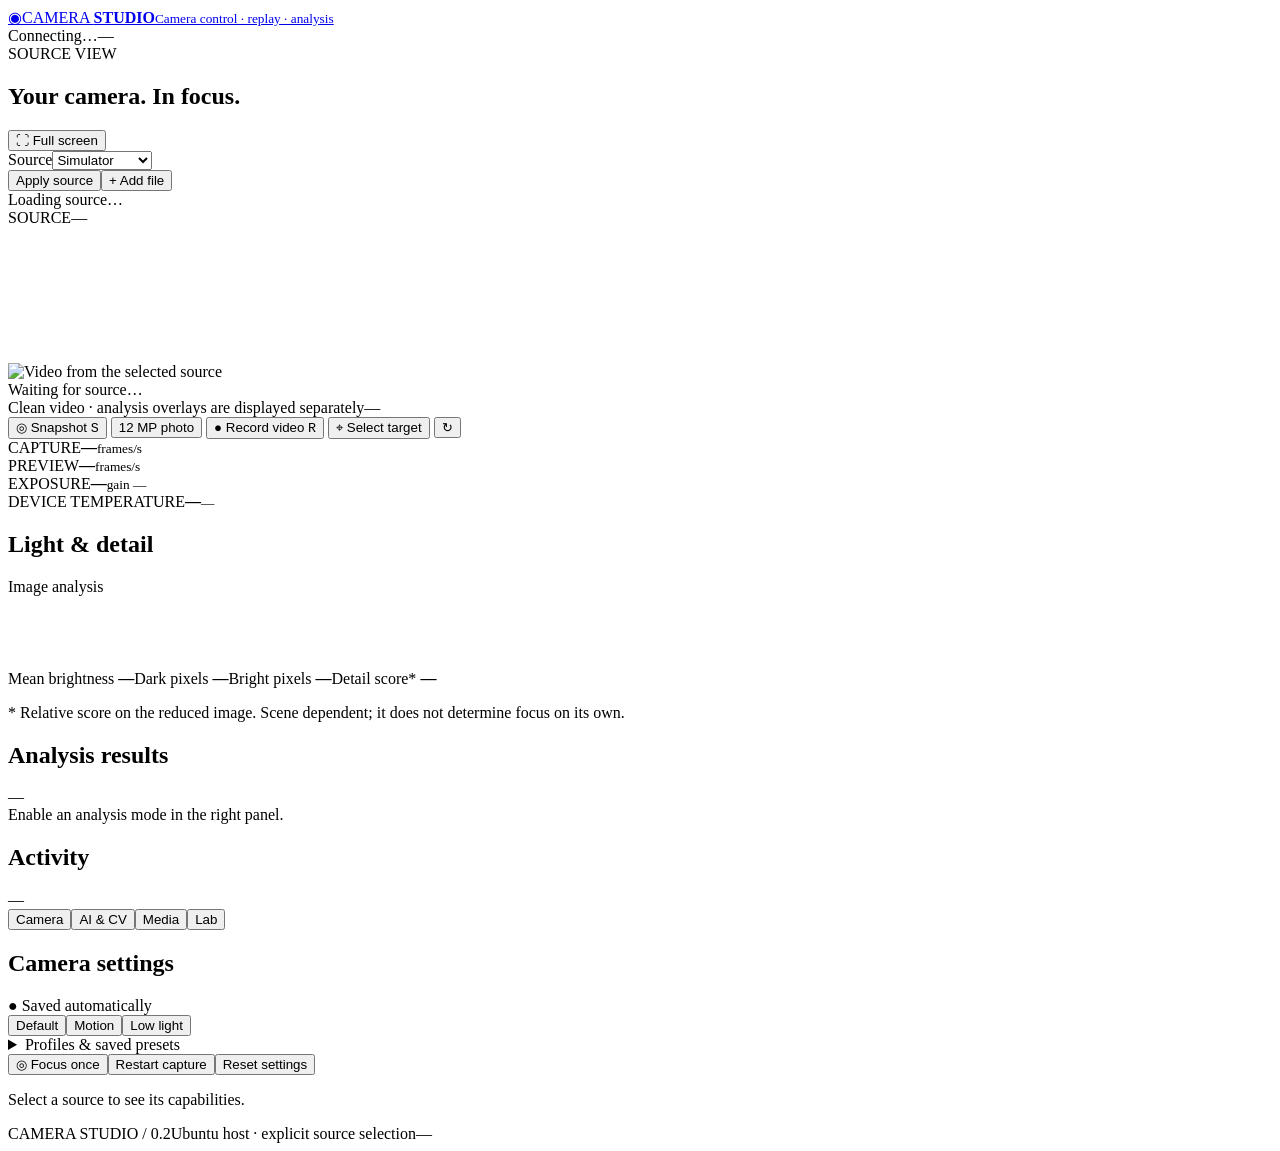
==== camera_app/templates/index.html @ a616f3f5 "Build Camera Studio with offline sources, AI, RTP transport bench and English guides" ====
<!doctype html>
<html lang="en">
<head>
  <meta charset="utf-8"><meta name="viewport" content="width=device-width,initial-scale=1">
  <title>Camera Studio</title>
  <link rel="stylesheet" href="/static/style.css">
</head>
<body>
<header>
  <a class="brand" href="/"><span class="brand-icon">◉</span><span>CAMERA <b>STUDIO</b><small>Camera control · replay · analysis</small></span></a>
  <div class="connection"><span id="connection-dot" class="dot"></span><span id="connection">Connecting…</span><span id="model-chip" class="chip">—</span></div>
</header>
<main>
  <section class="workspace">
    <div class="section-heading"><div><div id="view-eyebrow" class="eyebrow">SOURCE VIEW</div><h1>Your camera. In focus.</h1></div><button id="fullscreen" class="quiet">⛶ Full screen</button></div>
    <section class="source-panel panel">
      <div class="source-controls">
        <div><label for="source-mode">Source</label><select id="source-mode"><option value="simulator">Simulator</option><option value="replay">Replay file</option><option value="pi">Raspberry Pi</option></select></div>
        <div id="source-input-group" hidden><label for="source-input">Host input library</label><select id="source-input"></select></div>
        <div id="source-url-group" hidden><label for="source-url">Camera API address</label><input id="source-url" type="url" placeholder="http://192.168.1.20:8081"></div>
        <button id="apply-source">Apply source</button><button id="upload-input" class="quiet">+ Add file</button>
        <input id="input-upload" type="file" accept="video/*,image/jpeg,image/png" hidden>
      </div>
      <div class="source-description"><span id="source-description">Loading source…</span><span id="source-notice"></span></div>
      <div id="playback-controls" hidden><button id="playback-pause" class="quiet">Pause</button><input id="playback-seek" type="range" min="0" max="1" step="0.1" value="0" aria-label="Replay position"><span id="playback-time">—</span></div>
    </section>
    <div class="video-shell" id="video-shell">
      <div class="video-top"><span class="live-label"><i></i> <span id="source-tag">SOURCE</span></span><span id="video-format">—</span><span id="record-badge" hidden>● REC <span id="record-seconds">0:00</span></span></div>
      <div class="video-stage" id="video-stage"><img id="preview" alt="Video from the selected source"><canvas id="overlay" aria-label="Select a region to track"></canvas><div id="video-message">Waiting for source…</div></div>
      <div class="video-bottom"><span id="video-hint">Clean video · analysis overlays are displayed separately</span><span id="frame-age">—</span></div>
    </div>
    <div class="toolbar">
      <button id="snapshot" class="primary">◎ Snapshot <kbd>S</kbd></button>
      <button id="snapshot-full" title="Full sensor resolution; briefly pauses preview">12 MP photo</button>
      <button id="record"><span class="record-icon">●</span> <span id="record-label">Record video</span> <kbd>R</kbd></button>
      <button id="select-track">⌖ Select target</button>
      <button id="clear-track" class="quiet" hidden>Clear tracking</button>
      <button id="reconnect" class="quiet" title="Reconnect preview">↻</button>
    </div>
    <div class="metrics">
      <div><span>CAPTURE</span><strong id="capture-fps">—</strong><small>frames/s</small></div>
      <div><span>PREVIEW</span><strong id="preview-fps">—</strong><small>frames/s</small></div>
      <div><span>EXPOSURE</span><strong id="exposure">—</strong><small id="gain">gain —</small></div>
      <div><span id="temperature-label">DEVICE TEMPERATURE</span><strong id="temperature">—</strong><small id="thermal-status">—</small></div>
    </div>
    <section class="insights panel"><div class="panel-title"><h2>Light & detail</h2><span id="quality-label" class="muted">Image analysis</span></div>
      <div class="quality-grid"><canvas id="histogram" width="320" height="70" aria-label="Luminance histogram"></canvas><div><span>Mean brightness <b id="brightness">—</b></span><span>Dark pixels <b id="dark-pct">—</b></span><span>Bright pixels <b id="clipped-pct">—</b></span><span>Detail score* <b id="sharpness">—</b></span></div></div>
      <p class="footnote">* Relative score on the reduced image. Scene dependent; it does not determine focus on its own.</p>
    </section>
    <section class="panel"><div class="panel-title"><h2>Analysis results</h2><span id="analysis-time" class="muted">—</span></div><div id="detections" class="detections"><span class="muted">Enable an analysis mode in the right panel.</span></div><div id="qr-results"></div></section>
    <section class="panel events-panel"><div class="panel-title"><h2>Activity</h2><span id="disk" class="muted">—</span></div><div id="events"></div></section>
  </section>
  <aside>
    <nav class="tabs" aria-label="Settings"><button class="active" data-tab="camera">Camera</button><button data-tab="vision">AI & CV</button><button data-tab="media">Media</button><button data-tab="lab">Lab</button></nav>
    <section id="tab-camera" class="tab-content">
      <div class="aside-heading"><h2>Camera settings</h2><span class="autosave">● Saved automatically</span></div>
      <div class="preset-row"><button data-preset="default">Default</button><button data-preset="motion">Motion</button><button data-preset="lowlight">Low light</button></div>
      <details class="profile-tools"><summary>Profiles & saved presets</summary>
        <div class="control"><label for="performance-profile">Performance profile</label><select id="performance-profile"></select><p id="profile-description" class="footnote"></p></div>
        <button id="apply-profile">Apply profile</button>
        <div class="control"><label for="preset-name">Save current settings</label><input id="preset-name" type="text" maxlength="80" placeholder="My camera settings"></div><button id="save-preset">Save preset</button>
        <div class="control"><label for="saved-preset">Saved presets</label><select id="saved-preset"></select></div>
        <div class="preset-row"><button id="apply-saved-preset">Apply</button><button id="export-preset">Export JSON</button><button id="import-preset">Import</button></div>
        <input id="preset-upload" type="file" accept="application/json,.json" hidden>
      </details>
      <div id="camera-controls"></div>
      <div class="aside-actions"><button id="autofocus">◎ Focus once</button><button id="restart-camera" class="quiet">Restart capture</button><button id="reset-camera" class="quiet">Reset settings</button></div>
      <p id="camera-note" class="footnote">Select a source to see its capabilities.</p>
    </section>
    <section id="tab-vision" class="tab-content" hidden>
      <div class="aside-heading"><h2 id="analysis-heading">Image analysis</h2><p class="muted">Runs independently from video capture.</p></div>
      <div class="ai-card"><label><span>Object detection<small>MobileNet-SSD · 20 VOC classes</small></span><input type="checkbox" data-ai="objects"></label><p>People, vehicles, animals and common objects. This model recognizes a limited set of classes.</p></div>
      <div class="ai-card"><label><span>Face detection<small>Classic detector · no identification</small></span><input type="checkbox" data-ai="faces"></label></div>
      <div class="ai-card"><label><span>QR codes<small>Local text and URL decoding</small></span><input type="checkbox" data-ai="qr"></label><p>Decoded content is displayed as text. Links are never opened automatically.</p></div>
      <div class="ai-card"><label><span>Motion detection<small>Adaptive background model</small></span><input type="checkbox" data-ai="motion"></label><p>The first 10 cycles learn the background. Designed for a stationary camera.</p></div>
      <div class="control"><label for="confidence">Confidence threshold <output id="confidence-value">50%</output></label><input id="confidence" type="range" min="20" max="95" step="5" value="50"></div>
      <div class="control"><label for="interval">Analysis interval</label><select id="interval"><option value="150">150 ms · frequent</option><option value="350" selected>350 ms · balanced</option><option value="700">700 ms · economical</option><option value="1200">1200 ms</option><option value="1500">1500 ms</option></select></div>
      <div class="ai-card"><h3>Region tracking</h3><p>Click Select target, then drag a region on the video. This lightweight template tracker cannot compensate for large scale or rotation changes. Tracking stops when confidence falls.</p><span id="track-status" class="chip">Inactive</span></div>
      <p class="footnote" id="analysis-location">Analysis runs at a different rate from capture. Stale boxes are hidden automatically.</p>
    </section>
    <section id="tab-media" class="tab-content" hidden><div class="aside-heading"><h2>Photos & recordings</h2><button id="refresh-media" class="quiet">↻ Refresh</button></div><p id="media-description" class="muted">Files belong to the selected source.</p><div id="media-list"></div></section>
    <section id="tab-lab" class="tab-content" hidden>
      <div class="aside-heading"><h2>Replay analysis lab</h2><p class="muted">Analyze a saved input on Ubuntu, without the Pi.</p></div>
      <div class="control"><label for="benchmark-input">Input</label><select id="benchmark-input"></select></div>
      <div class="control"><label for="benchmark-stride">Analyze every Nth frame</label><input id="benchmark-stride" type="number" min="1" max="120" value="6"></div>
      <div class="control"><label for="benchmark-maximum">Maximum analyzed frames</label><input id="benchmark-maximum" type="number" min="1" max="1000" value="300"></div>
      <p class="footnote">Uses the enabled AI & CV modes. Results measure this Ubuntu host, not Raspberry Pi performance. Without labeled ground truth, detection counts are not accuracy scores.</p>
      <button id="start-benchmark" class="primary">Analyze input</button>
      <div id="benchmark-status" class="muted"></div>
      <div id="benchmark-reports"></div>
    </section>
  </aside>
</main>
<div id="toast" role="status" aria-live="polite" hidden></div>
<footer><span>CAMERA STUDIO / 0.2</span><span id="footer-source">Ubuntu host · explicit source selection</span><span id="api-time">—</span></footer>
<script src="/static/app.js"></script>
</body></html>
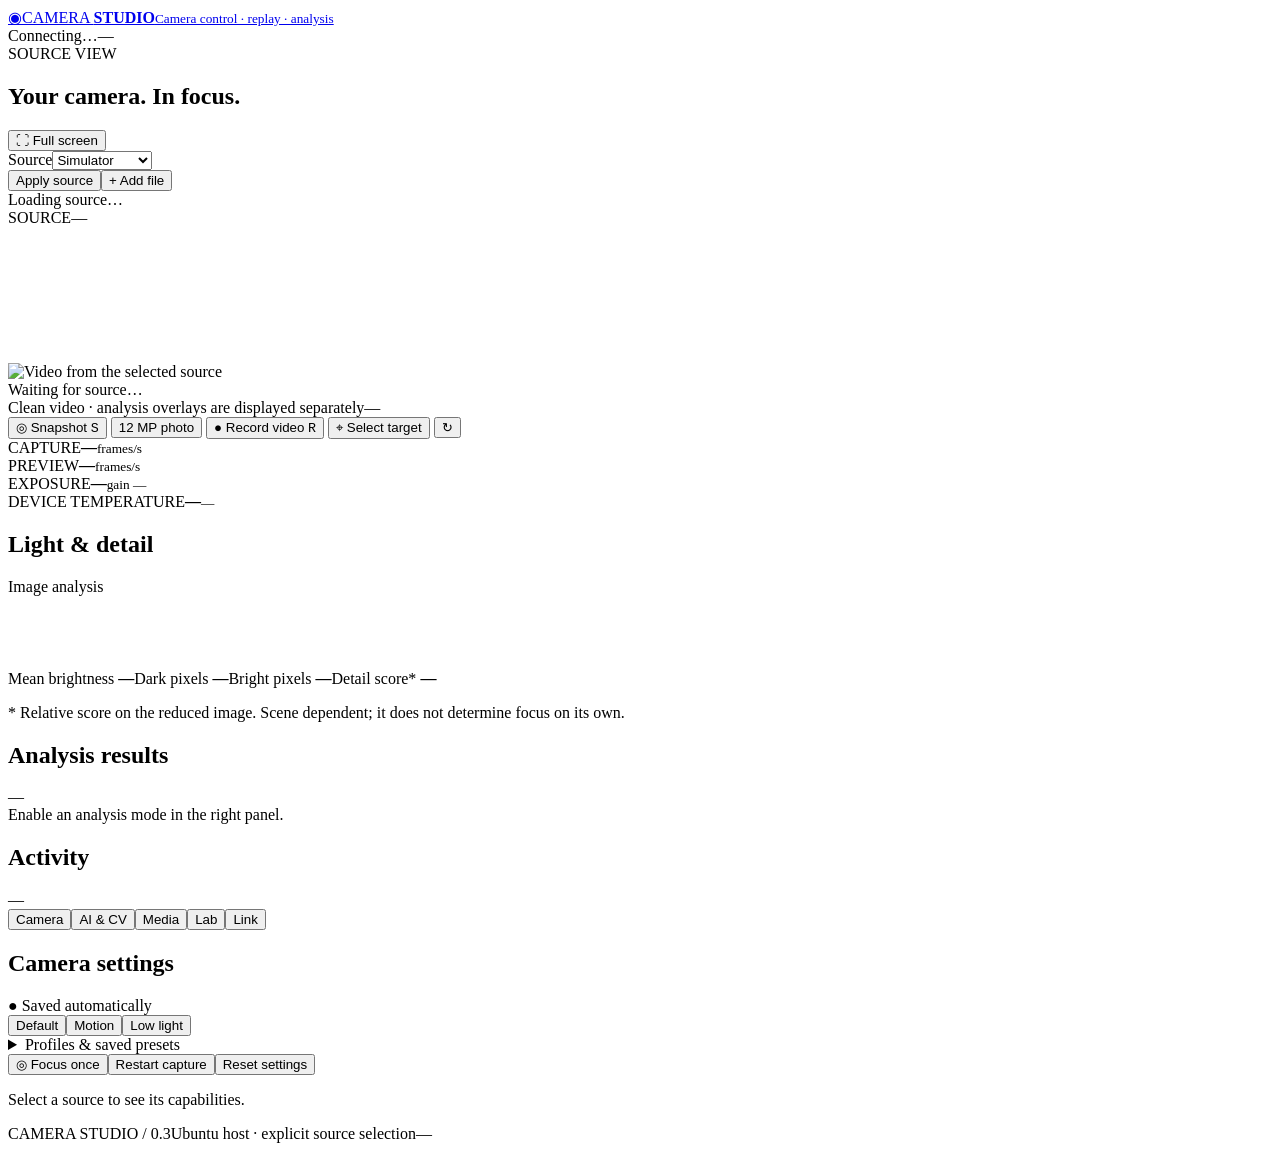
==== commit 9842e453: "Add single-encoder Pi H264/RTP, bounded receivers and installation tooling" ====
--- a/camera_app/templates/index.html
+++ b/camera_app/templates/index.html
@@ -51,7 +51,7 @@
     <section class="panel events-panel"><div class="panel-title"><h2>Activity</h2><span id="disk" class="muted">—</span></div><div id="events"></div></section>
   </section>
   <aside>
-    <nav class="tabs" aria-label="Settings"><button class="active" data-tab="camera">Camera</button><button data-tab="vision">AI & CV</button><button data-tab="media">Media</button><button data-tab="lab">Lab</button></nav>
+    <nav class="tabs" aria-label="Settings"><button class="active" data-tab="camera">Camera</button><button data-tab="vision">AI & CV</button><button data-tab="media">Media</button><button data-tab="lab">Lab</button><button data-tab="link">Link</button></nav>
     <section id="tab-camera" class="tab-content">
       <div class="aside-heading"><h2>Camera settings</h2><span class="autosave">● Saved automatically</span></div>
       <div class="preset-row"><button data-preset="default">Default</button><button data-preset="motion">Motion</button><button data-preset="lowlight">Low light</button></div>
@@ -79,6 +79,20 @@
       <p class="footnote" id="analysis-location">Analysis runs at a different rate from capture. Stale boxes are hidden automatically.</p>
     </section>
     <section id="tab-media" class="tab-content" hidden><div class="aside-heading"><h2>Photos & recordings</h2><button id="refresh-media" class="quiet">↻ Refresh</button></div><p id="media-description" class="muted">Files belong to the selected source.</p><div id="media-list"></div></section>
+    <section id="tab-link" class="tab-content" hidden>
+      <div class="aside-heading"><h2>H.264 / RTP link</h2><p class="muted">Send clean encoded video to a ground receiver.</p></div>
+      <p id="rtp-state" class="chip">Not available</p>
+      <div class="control"><label for="rtp-host">Ground receiver IPv4</label><input id="rtp-host" type="text" placeholder="192.168.1.10"></div>
+      <div class="control"><label for="rtp-port">UDP port</label><input id="rtp-port" type="number" min="1024" max="65535" value="5600"></div>
+      <div class="control"><label for="rtp-mtu">RTP datagram limit (bytes)</label><input id="rtp-mtu" type="number" min="256" max="1400" value="1200"></div>
+      <div class="preset-row"><button id="rtp-start" class="primary">Start RTP</button><button id="rtp-stop">Stop RTP</button></div>
+      <p id="rtp-summary" class="muted">Start a receiver before enabling transmission.</p>
+      <p><a href="/latency-target" target="_blank" rel="noopener">Open optical latency target</a></p>
+      <h3>Ground receiver command</h3><pre id="rtp-command" class="receiver-command"></pre>
+      <p class="footnote">Run this command from the project directory on Ubuntu. It opens a native H.264 viewer. The browser preview above uses MJPEG.</p>
+      <p class="footnote">One encoder supplies RTP and recording. Stop both before changing capture format or encoder bitrate. RTP is not automatically resumed after a Pi restart.</p>
+      <p class="footnote">RTP/UDP is unencrypted. Use a trusted LAN or an encrypted radio/tunnel. Packet counters indicate local sends, not confirmed ground reception.</p>
+    </section>
     <section id="tab-lab" class="tab-content" hidden>
       <div class="aside-heading"><h2>Replay analysis lab</h2><p class="muted">Analyze a saved input on Ubuntu, without the Pi.</p></div>
       <div class="control"><label for="benchmark-input">Input</label><select id="benchmark-input"></select></div>
@@ -92,6 +106,6 @@
   </aside>
 </main>
 <div id="toast" role="status" aria-live="polite" hidden></div>
-<footer><span>CAMERA STUDIO / 0.2</span><span id="footer-source">Ubuntu host · explicit source selection</span><span id="api-time">—</span></footer>
+<footer><span>CAMERA STUDIO / 0.3</span><span id="footer-source">Ubuntu host · explicit source selection</span><span id="api-time">—</span></footer>
 <script src="/static/app.js"></script>
 </body></html>
